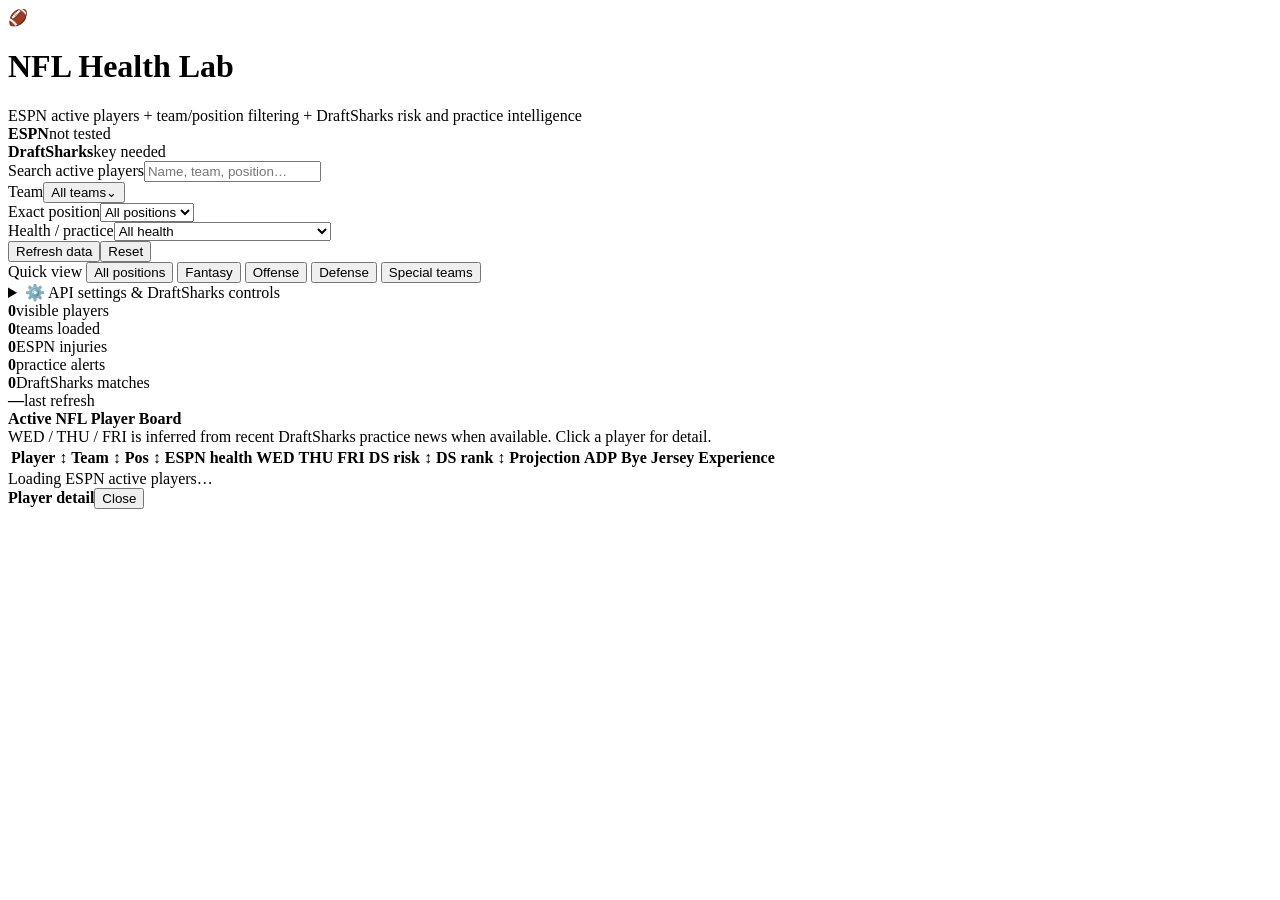
==== draftsharks.html @ 8f97e527 "Add NFL DraftSharks health dashboard" ====
<!doctype html>
<html lang="en">
<head>
  <meta charset="utf-8" />
  <meta name="viewport" content="width=device-width,initial-scale=1" />
  <meta name="theme-color" content="#09111f" />
  <title>NFL Health Lab — ESPN + DraftSharks</title>
  <link rel="stylesheet" href="./draftsharks.css" />
</head>
<body>
<div class="app">
  <div class="topbar">
    <div class="brand"><div class="brandmark">🏈</div><div><h1>NFL Health Lab</h1><div class="sub">ESPN active players + team/position filtering + DraftSharks risk and practice intelligence</div></div></div>
    <div class="healthbar">
      <div class="health"><span id="espnDot" class="dot"></span><b>ESPN</b><span id="espnHealth" class="muted">not tested</span></div>
      <div class="health"><span id="dsDot" class="dot"></span><b>DraftSharks</b><span id="dsHealth" class="muted">key needed</span></div>
    </div>
  </div>

  <div class="toolbar">
    <div class="field search"><label>Search active players</label><input id="search" placeholder="Name, team, position…" autocomplete="off" /></div>
    <div class="field team-picker" id="teamPicker"><label>Team</label><button id="teamButton" class="team-button" type="button"><span class="team-button-main"><span id="teamButtonLogo"></span><span id="teamButtonText">All teams</span></span><span>⌄</span></button><div id="teamMenu" class="team-menu"></div></div>
    <div class="field"><label>Exact position</label><select id="posFilter"><option value="">All positions</option></select></div>
    <div class="field"><label>Health / practice</label><select id="healthFilter"><option value="">All health</option><option value="injured">ESPN injury listed</option><option value="healthy">No ESPN injury</option><option value="practice">Any WED/THU/FRI practice note</option><option value="dnp">Any DNP</option><option value="limited">Any limited practice</option><option value="highrisk">DraftSharks risk ≥ 50%</option></select></div>
    <div class="actions"><button id="refreshBtn" class="btn primary">Refresh data</button><button id="resetBtn" class="btn ghost">Reset</button></div>
  </div>

  <div class="quickbar" id="quickbar">
    <span class="quicklabel">Quick view</span>
    <button class="chip on" data-group="all">All positions</button>
    <button class="chip fantasy" data-group="fantasy">Fantasy</button>
    <button class="chip" data-group="offense">Offense</button>
    <button class="chip defense" data-group="defense">Defense</button>
    <button class="chip st" data-group="st">Special teams</button>
  </div>

  <details class="settings">
    <summary>⚙️ API settings & DraftSharks controls</summary>
    <div class="settings-grid">
      <div class="field"><label>Parse API key</label><input id="dsKey" type="password" placeholder="X-API-Key" autocomplete="off" /><div class="hint warn">For private/local use only. Browser SPAs expose keys; use a serverless proxy before public deployment with a real key.</div></div>
      <div class="field"><label>DraftSharks scoring</label><select id="scoring"><option value="half-ppr">Half-PPR</option><option value="ppr">PPR</option><option value="non-ppr">Non-PPR</option></select><div class="hint">Rankings are loaded with one all-position call instead of four position calls.</div></div>
      <div class="field"><label>League format</label><select id="leagueType"><option value="standard">Standard</option><option value="superflex">Superflex</option></select><div class="hint">DraftSharks rankings/risk are fantasy-only; ESPN remains the source for the full player board.</div></div>
      <div class="actions" style="align-self:end;display:flex;gap:8px"><button id="loadDSBtn" class="btn">Load DraftSharks</button><button id="testBtn" class="btn ghost">Test APIs</button></div>
    </div>
  </details>

  <div class="summary">
    <div class="stat"><b id="countPlayers">0</b><span>visible players</span></div>
    <div class="stat"><b id="countTeams">0</b><span>teams loaded</span></div>
    <div class="stat"><b id="countInjured">0</b><span>ESPN injuries</span></div>
    <div class="stat"><b id="countPractice">0</b><span>practice alerts</span></div>
    <div class="stat"><b id="countDS">0</b><span>DraftSharks matches</span></div>
    <div class="stat"><b id="lastUpdated">—</b><span>last refresh</span></div>
  </div>

  <div class="content">
    <div class="table-head"><div><strong>Active NFL Player Board</strong> <span id="loadState" class="small"></span></div><div class="small">WED / THU / FRI is inferred from recent DraftSharks practice news when available. Click a player for detail.</div></div>
    <div class="table-wrap"><table>
      <thead><tr>
        <th class="sort" data-sort="name">Player ↕</th><th class="sort" data-sort="teamAbbr">Team ↕</th><th class="sort" data-sort="position">Pos ↕</th><th>ESPN health</th><th>WED</th><th>THU</th><th>FRI</th><th class="sort" data-sort="risk">DS risk ↕</th><th class="sort" data-sort="rank">DS rank ↕</th><th>Projection</th><th>ADP</th><th>Bye</th><th>Jersey</th><th>Experience</th>
      </tr></thead><tbody id="rows"></tbody>
    </table><div id="empty" class="empty">Loading ESPN active players…</div></div>
  </div>
</div>

<div id="drawerBackdrop" class="drawer-backdrop"><aside class="drawer"><div class="drawer-top"><strong>Player detail</strong><button id="closeDrawer" class="btn ghost">Close</button></div><div id="drawerBody" class="drawer-body"></div></aside></div>
<div id="toast" class="toast"></div>

<script src="./draftsharks.js"></script>
</body>
</html>
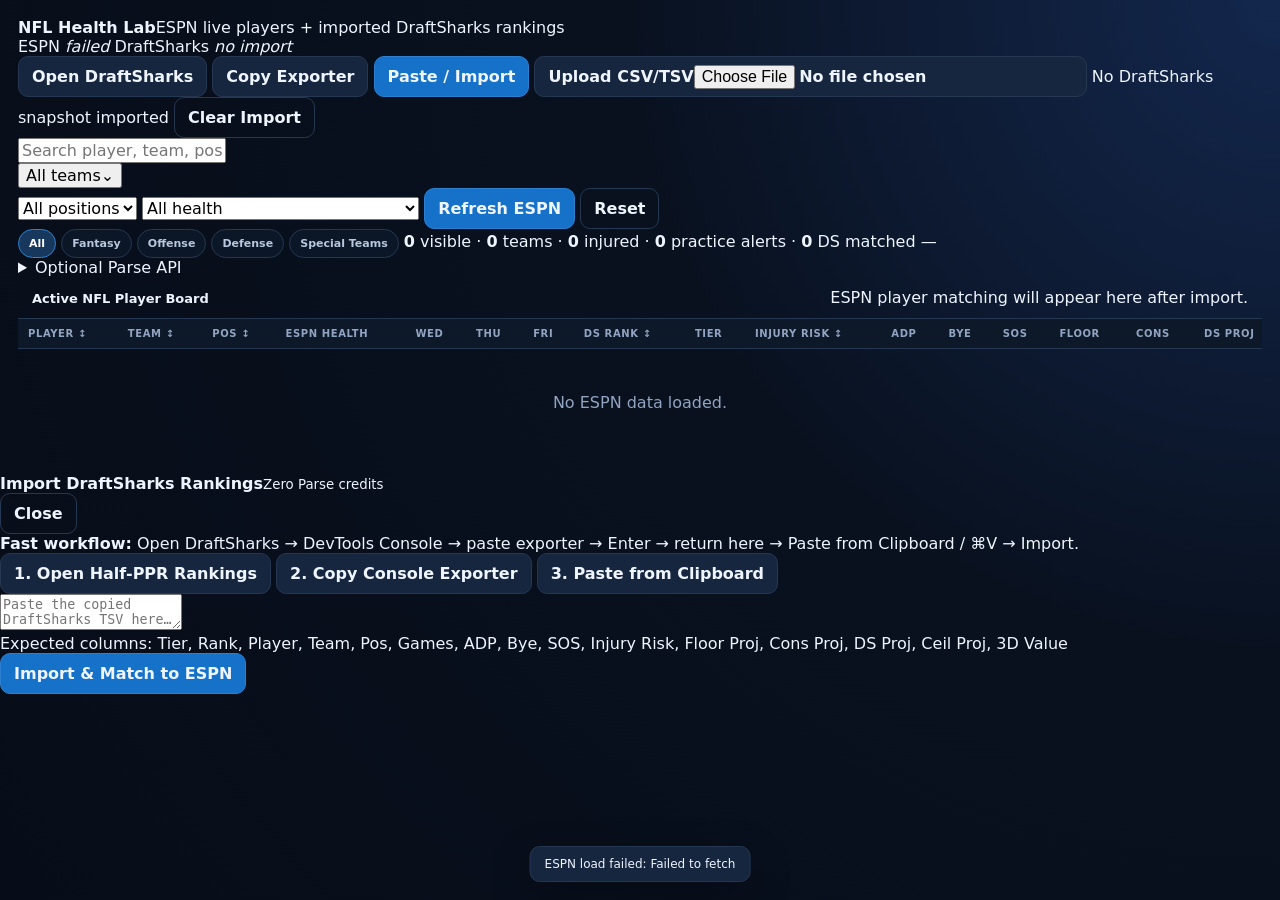
==== commit afe75fb1: "Make DraftSharks dashboard data-first with static import workflow" ====
--- a/draftsharks.html
+++ b/draftsharks.html
@@ -9,63 +9,114 @@
 </head>
 <body>
 <div class="app">
-  <div class="topbar">
-    <div class="brand"><div class="brandmark">🏈</div><div><h1>NFL Health Lab</h1><div class="sub">ESPN active players + team/position filtering + DraftSharks risk and practice intelligence</div></div></div>
-    <div class="healthbar">
-      <div class="health"><span id="espnDot" class="dot"></span><b>ESPN</b><span id="espnHealth" class="muted">not tested</span></div>
-      <div class="health"><span id="dsDot" class="dot"></span><b>DraftSharks</b><span id="dsHealth" class="muted">key needed</span></div>
+  <header class="compact-head">
+    <div class="brandline">
+      <div><b>NFL Health Lab</b><span>ESPN live players + imported DraftSharks rankings</span></div>
+      <div class="source-pills">
+        <span class="source-pill"><i id="espnDot" class="dot"></i> ESPN <em id="espnHealth">loading</em></span>
+        <span class="source-pill"><i id="dsDot" class="dot"></i> DraftSharks <em id="dsHealth">no import</em></span>
+      </div>
     </div>
-  </div>
 
-  <div class="toolbar">
-    <div class="field search"><label>Search active players</label><input id="search" placeholder="Name, team, position…" autocomplete="off" /></div>
-    <div class="field team-picker" id="teamPicker"><label>Team</label><button id="teamButton" class="team-button" type="button"><span class="team-button-main"><span id="teamButtonLogo"></span><span id="teamButtonText">All teams</span></span><span>⌄</span></button><div id="teamMenu" class="team-menu"></div></div>
-    <div class="field"><label>Exact position</label><select id="posFilter"><option value="">All positions</option></select></div>
-    <div class="field"><label>Health / practice</label><select id="healthFilter"><option value="">All health</option><option value="injured">ESPN injury listed</option><option value="healthy">No ESPN injury</option><option value="practice">Any WED/THU/FRI practice note</option><option value="dnp">Any DNP</option><option value="limited">Any limited practice</option><option value="highrisk">DraftSharks risk ≥ 50%</option></select></div>
-    <div class="actions"><button id="refreshBtn" class="btn primary">Refresh data</button><button id="resetBtn" class="btn ghost">Reset</button></div>
-  </div>
+    <div class="action-strip">
+      <button id="openDSBtn" class="btn ds">Open DraftSharks</button>
+      <button id="copyExporterBtn" class="btn">Copy Exporter</button>
+      <button id="pasteImportBtn" class="btn primary">Paste / Import</button>
+      <label class="btn file-btn">Upload CSV/TSV<input id="importFile" type="file" accept=".csv,.tsv,.txt,text/csv,text/tab-separated-values,text/plain"></label>
+      <span id="importStatus" class="import-status">No DraftSharks snapshot imported</span>
+      <button id="clearImportBtn" class="btn ghost mini-action">Clear Import</button>
+    </div>
 
-  <div class="quickbar" id="quickbar">
-    <span class="quicklabel">Quick view</span>
-    <button class="chip on" data-group="all">All positions</button>
-    <button class="chip fantasy" data-group="fantasy">Fantasy</button>
-    <button class="chip" data-group="offense">Offense</button>
-    <button class="chip defense" data-group="defense">Defense</button>
-    <button class="chip st" data-group="st">Special teams</button>
-  </div>
+    <div class="filters">
+      <input id="search" class="search" placeholder="Search player, team, position…" autocomplete="off">
+      <div class="team-picker" id="teamPicker">
+        <button id="teamButton" class="selectlike" type="button"><span class="team-main"><span id="teamButtonLogo"></span><span id="teamButtonText">All teams</span></span><span>⌄</span></button>
+        <div id="teamMenu" class="team-menu"></div>
+      </div>
+      <select id="posFilter"><option value="">All positions</option></select>
+      <select id="healthFilter">
+        <option value="">All health</option>
+        <option value="injured">ESPN injury listed</option>
+        <option value="healthy">No ESPN injury</option>
+        <option value="practice">Any WED/THU/FRI practice note</option>
+        <option value="dnp">Any DNP</option>
+        <option value="limited">Any limited practice</option>
+        <option value="highrisk">DS risk ≥ 50%</option>
+      </select>
+      <button id="refreshBtn" class="btn primary">Refresh ESPN</button>
+      <button id="resetBtn" class="btn ghost">Reset</button>
+    </div>
 
-  <details class="settings">
-    <summary>⚙️ API settings & DraftSharks controls</summary>
-    <div class="settings-grid">
-      <div class="field"><label>Parse API key</label><input id="dsKey" type="password" placeholder="X-API-Key" autocomplete="off" /><div class="hint warn">For private/local use only. Browser SPAs expose keys; use a serverless proxy before public deployment with a real key.</div></div>
-      <div class="field"><label>DraftSharks scoring</label><select id="scoring"><option value="half-ppr">Half-PPR</option><option value="ppr">PPR</option><option value="non-ppr">Non-PPR</option></select><div class="hint">Rankings are loaded with one all-position call instead of four position calls.</div></div>
-      <div class="field"><label>League format</label><select id="leagueType"><option value="standard">Standard</option><option value="superflex">Superflex</option></select><div class="hint">DraftSharks rankings/risk are fantasy-only; ESPN remains the source for the full player board.</div></div>
-      <div class="actions" style="align-self:end;display:flex;gap:8px"><button id="loadDSBtn" class="btn">Load DraftSharks</button><button id="testBtn" class="btn ghost">Test APIs</button></div>
+    <div class="quickline" id="quickbar">
+      <button class="chip on" data-group="all">All</button>
+      <button class="chip fantasy" data-group="fantasy">Fantasy</button>
+      <button class="chip" data-group="offense">Offense</button>
+      <button class="chip defense" data-group="defense">Defense</button>
+      <button class="chip st" data-group="st">Special Teams</button>
+      <span class="mini-stats"><b id="countPlayers">0</b> visible · <b id="countTeams">0</b> teams · <b id="countInjured">0</b> injured · <b id="countPractice">0</b> practice alerts · <b id="countDS">0</b> DS matched</span>
+      <span id="lastUpdated" class="last-updated">—</span>
+      <details class="advanced">
+        <summary>Optional Parse API</summary>
+        <div class="advanced-pop">
+          <input id="dsKey" type="password" placeholder="Parse X-API-Key">
+          <select id="scoring"><option value="half-ppr">Half-PPR</option><option value="ppr">PPR</option><option value="non-ppr">Non-PPR</option></select>
+          <select id="leagueType"><option value="standard">Standard</option><option value="superflex">Superflex</option></select>
+          <button id="loadDSBtn" class="btn">Live DS API</button>
+          <button id="testBtn" class="btn ghost">Test</button>
+          <small>Optional only. Static import uses zero Parse credits.</small>
+        </div>
+      </details>
     </div>
-  </details>
+  </header>
 
-  <div class="summary">
-    <div class="stat"><b id="countPlayers">0</b><span>visible players</span></div>
-    <div class="stat"><b id="countTeams">0</b><span>teams loaded</span></div>
-    <div class="stat"><b id="countInjured">0</b><span>ESPN injuries</span></div>
-    <div class="stat"><b id="countPractice">0</b><span>practice alerts</span></div>
-    <div class="stat"><b id="countDS">0</b><span>DraftSharks matches</span></div>
-    <div class="stat"><b id="lastUpdated">—</b><span>last refresh</span></div>
-  </div>
+  <main class="data-panel">
+    <div class="table-head">
+      <div><strong>Active NFL Player Board</strong> <span id="loadState"></span></div>
+      <div id="matchStatus" class="match-status">ESPN player matching will appear here after import.</div>
+    </div>
+    <div class="table-wrap">
+      <table>
+        <thead><tr>
+          <th class="sort" data-sort="name">Player ↕</th>
+          <th class="sort" data-sort="teamAbbr">Team ↕</th>
+          <th class="sort" data-sort="position">Pos ↕</th>
+          <th>ESPN Health</th>
+          <th>WED</th><th>THU</th><th>FRI</th>
+          <th class="sort" data-sort="rank">DS Rank ↕</th>
+          <th>Tier</th>
+          <th class="sort" data-sort="risk">Injury Risk ↕</th>
+          <th>ADP</th><th>Bye</th><th>SOS</th>
+          <th>Floor</th><th>Cons</th><th>DS Proj</th><th>Ceil</th><th>3D</th>
+          <th>Games</th>
+        </tr></thead>
+        <tbody id="rows"></tbody>
+      </table>
+      <div id="empty" class="empty">Loading ESPN active players…</div>
+    </div>
+  </main>
+</div>
 
-  <div class="content">
-    <div class="table-head"><div><strong>Active NFL Player Board</strong> <span id="loadState" class="small"></span></div><div class="small">WED / THU / FRI is inferred from recent DraftSharks practice news when available. Click a player for detail.</div></div>
-    <div class="table-wrap"><table>
-      <thead><tr>
-        <th class="sort" data-sort="name">Player ↕</th><th class="sort" data-sort="teamAbbr">Team ↕</th><th class="sort" data-sort="position">Pos ↕</th><th>ESPN health</th><th>WED</th><th>THU</th><th>FRI</th><th class="sort" data-sort="risk">DS risk ↕</th><th class="sort" data-sort="rank">DS rank ↕</th><th>Projection</th><th>ADP</th><th>Bye</th><th>Jersey</th><th>Experience</th>
-      </tr></thead><tbody id="rows"></tbody>
-    </table><div id="empty" class="empty">Loading ESPN active players…</div></div>
-  </div>
+<div id="importModal" class="modal-backdrop">
+  <section class="modal-card import-card">
+    <div class="modal-head"><div><b>Import DraftSharks Rankings</b><small>Zero Parse credits</small></div><button id="closeImportBtn" class="btn ghost">Close</button></div>
+    <div class="import-guide">
+      <b>Fast workflow:</b> Open DraftSharks → DevTools Console → paste exporter → Enter → return here → Paste from Clipboard / ⌘V → Import.
+    </div>
+    <div class="import-actions">
+      <button id="modalOpenDSBtn" class="btn ds">1. Open Half-PPR Rankings</button>
+      <button id="modalCopyExporterBtn" class="btn">2. Copy Console Exporter</button>
+      <button id="readClipboardBtn" class="btn">3. Paste from Clipboard</button>
+    </div>
+    <textarea id="importText" spellcheck="false" placeholder="Paste the copied DraftSharks TSV here…"></textarea>
+    <div class="modal-foot">
+      <span id="importPreview">Expected columns: Tier, Rank, Player, Team, Pos, Games, ADP, Bye, SOS, Injury Risk, Floor Proj, Cons Proj, DS Proj, Ceil Proj, 3D Value</span>
+      <button id="importTextBtn" class="btn primary">Import & Match to ESPN</button>
+    </div>
+  </section>
 </div>
 
 <div id="drawerBackdrop" class="drawer-backdrop"><aside class="drawer"><div class="drawer-top"><strong>Player detail</strong><button id="closeDrawer" class="btn ghost">Close</button></div><div id="drawerBody" class="drawer-body"></div></aside></div>
 <div id="toast" class="toast"></div>
-
 <script src="./draftsharks.js"></script>
 </body>
 </html>
--- a/draftsharks.css
+++ b/draftsharks.css
@@ -0,0 +1,10 @@
+:root{--bg:#09111f;--panel:#101b2d;--panel2:#14223a;--line:#263752;--text:#eef5ff;--muted:#91a4c1;--blue:#4aa3ff;--green:#34d399;--yellow:#fbbf24;--orange:#fb923c;--red:#fb7185;--purple:#a78bfa;--shadow:0 14px 40px rgba(0,0,0,.25)}
+*{box-sizing:border-box}html,body{margin:0;min-height:100%;background:#09111f;color:var(--text);font-family:Inter,ui-sans-serif,system-ui,-apple-system,BlinkMacSystemFont,"Segoe UI",sans-serif}body{background:radial-gradient(circle at top right,#13274d 0,#09111f 42%,#070d18 100%);min-height:100vh}button,input,select{font:inherit}button{cursor:pointer}.app{max-width:1700px;margin:0 auto;padding:18px}
+.topbar{display:flex;align-items:center;gap:14px;justify-content:space-between;margin-bottom:14px;flex-wrap:wrap}.brand{display:flex;align-items:center;gap:12px}.brandmark{width:44px;height:44px;border-radius:14px;background:linear-gradient(135deg,#38bdf8,#6366f1 55%,#a855f7);display:grid;place-items:center;font-size:22px;box-shadow:var(--shadow)}h1{font-size:22px;margin:0}.sub{color:var(--muted);font-size:12px;margin-top:2px}.healthbar{display:flex;gap:8px;flex-wrap:wrap}.health{display:flex;align-items:center;gap:7px;background:rgba(16,27,45,.86);border:1px solid var(--line);border-radius:999px;padding:8px 11px;font-size:12px}.dot{width:8px;height:8px;border-radius:50%;background:#64748b}.dot.ok{background:var(--green);box-shadow:0 0 0 4px rgba(52,211,153,.1)}.dot.bad{background:var(--red)}.dot.busy{background:var(--yellow)}
+.toolbar,.settings,.summary,.content,.quickbar{background:rgba(16,27,45,.9);border:1px solid var(--line);border-radius:16px;box-shadow:var(--shadow)}.toolbar{display:grid;grid-template-columns:minmax(280px,1.6fr) minmax(210px,.8fr) minmax(150px,.6fr) minmax(160px,.65fr) auto;gap:10px;padding:12px;margin-bottom:10px}.field{display:flex;flex-direction:column;gap:5px}.field label{font-size:10px;text-transform:uppercase;letter-spacing:.08em;color:var(--muted);font-weight:800}.field input,.field select{background:#0b1627;color:var(--text);border:1px solid var(--line);border-radius:10px;padding:10px 11px;outline:none;min-width:0}.field input:focus,.field select:focus{border-color:#4aa3ff;box-shadow:0 0 0 3px rgba(74,163,255,.12)}.btn{border:1px solid var(--line);background:#17263f;color:var(--text);border-radius:10px;padding:10px 13px;font-weight:800}.btn:hover{background:#1d3151}.btn.primary{border-color:#2d7fd0;background:#1672c8}.btn.primary:hover{background:#2081da}.btn.ghost{background:transparent}.toolbar .actions{display:flex;align-items:flex-end;gap:8px}.quickbar{display:flex;align-items:center;gap:8px;padding:9px 12px;margin-bottom:12px;flex-wrap:wrap}.quicklabel{font-size:10px;color:var(--muted);font-weight:900;text-transform:uppercase;letter-spacing:.08em;margin-right:3px}.chip{border:1px solid var(--line);background:#0b1627;color:#b8c7dd;padding:7px 10px;border-radius:999px;font-size:11px;font-weight:800}.chip:hover{border-color:#4f6788}.chip.on{background:#17385c;border-color:#2f82cf;color:#fff}.chip.fantasy.on{background:#4b2d70;border-color:#8b5cc8}.chip.defense.on{background:#4a2632;border-color:#9c4e65}.chip.st.on{background:#4c401c;border-color:#9c812f}
+.team-picker{position:relative}.team-button{width:100%;display:flex;align-items:center;justify-content:space-between;gap:10px;background:#0b1627;border:1px solid var(--line);border-radius:10px;color:var(--text);padding:8px 10px;min-height:42px}.team-button:hover{border-color:#4a6282}.team-button-main{display:flex;align-items:center;gap:8px;min-width:0}.team-button img,.team-option img{width:24px;height:24px;object-fit:contain;flex:0 0 auto}.team-button span{white-space:nowrap;overflow:hidden;text-overflow:ellipsis}.team-menu{display:none;position:absolute;z-index:15;top:calc(100% + 6px);left:0;right:0;max-height:360px;overflow:auto;background:#0a1424;border:1px solid var(--line);border-radius:12px;padding:6px;box-shadow:0 20px 50px rgba(0,0,0,.45)}.team-picker.open .team-menu{display:block}.team-option{width:100%;display:flex;align-items:center;gap:9px;text-align:left;border:0;background:transparent;color:var(--text);padding:8px;border-radius:9px}.team-option:hover,.team-option.on{background:#172842}.team-option small{color:var(--muted);margin-left:auto}
+.settings{margin-bottom:12px;overflow:hidden}.settings summary{cursor:pointer;padding:11px 14px;font-weight:800;font-size:13px}.settings-grid{display:grid;grid-template-columns:1fr 1fr 1fr auto;gap:10px;padding:0 14px 14px}.hint{font-size:11px;color:var(--muted);line-height:1.45}.warn{color:#fbbf24}.summary{display:grid;grid-template-columns:repeat(6,1fr);gap:1px;overflow:hidden;margin-bottom:12px;background:var(--line)}.stat{background:#101b2d;padding:12px 14px}.stat b{display:block;font-size:20px}.stat span{font-size:11px;color:var(--muted)}
+.content{overflow:hidden}.table-head{display:flex;justify-content:space-between;gap:10px;align-items:center;padding:11px 14px;border-bottom:1px solid var(--line);flex-wrap:wrap}.table-head strong{font-size:13px}.small{font-size:11px;color:var(--muted)}.table-wrap{overflow:auto;max-height:calc(100vh - 390px)}table{width:100%;border-collapse:separate;border-spacing:0;min-width:1450px}thead th{position:sticky;top:0;z-index:3;background:#0d1829;color:#91a4c1;font-size:10px;text-transform:uppercase;letter-spacing:.06em;text-align:left;padding:9px 10px;border-bottom:1px solid var(--line)}tbody td{padding:8px 10px;border-bottom:1px solid rgba(38,55,82,.6);font-size:12px;vertical-align:middle}tbody tr:hover{background:rgba(74,163,255,.055)}.player{display:flex;gap:10px;align-items:center;min-width:220px}.headshot{width:42px;height:42px;border-radius:10px;object-fit:cover;background:#1b2940;border:1px solid var(--line)}.pname{font-weight:900}.meta{font-size:10px;color:var(--muted);margin-top:2px}.teamcell{display:flex;gap:7px;align-items:center}.logo{width:25px;height:25px;object-fit:contain}.badge{display:inline-flex;align-items:center;border:1px solid var(--line);border-radius:999px;padding:4px 7px;font-size:10px;font-weight:900;white-space:nowrap}.badge.green{color:#86efac;border-color:#225a43;background:rgba(34,197,94,.07)}.badge.yellow{color:#fde68a;border-color:#735815;background:rgba(245,158,11,.07)}.badge.orange{color:#fdba74;border-color:#7c4219;background:rgba(249,115,22,.08)}.badge.red{color:#fda4af;border-color:#7f1d34;background:rgba(244,63,94,.08)}.badge.blue{color:#93c5fd;border-color:#234f80;background:rgba(59,130,246,.08)}.badge.purple{color:#c4b5fd;border-color:#503b7d;background:rgba(139,92,246,.08)}.badge.gray{color:#cbd5e1;border-color:#3a475b;background:rgba(148,163,184,.07)}.muted{color:var(--muted)}.sort{cursor:pointer;user-select:none}.sort:hover{color:#dbeafe}.clickable{cursor:pointer}.riskbar{width:75px;height:6px;border-radius:99px;background:#1a2940;overflow:hidden;margin-top:4px}.riskfill{height:100%;border-radius:inherit;background:linear-gradient(90deg,#34d399,#fbbf24 55%,#fb7185)}
+.practice{display:inline-flex;min-width:42px;justify-content:center;padding:4px 6px;border-radius:7px;font-size:9px;font-weight:950;letter-spacing:.04em;border:1px solid #334155}.practice.full{color:#86efac;border-color:#225a43;background:#123326}.practice.limited{color:#fde68a;border-color:#735815;background:#382d0c}.practice.dnp{color:#fda4af;border-color:#7f1d34;background:#3a1520}.practice.other{color:#bfdbfe;border-color:#315780;background:#12273e}.practice.none{color:#64748b;background:#0b1627}.practice-grid{display:grid;grid-template-columns:repeat(3,1fr);gap:7px}.practice-day{background:#0b1627;border:1px solid var(--line);border-radius:10px;padding:9px;text-align:center}.practice-day small{display:block;color:var(--muted);font-size:9px;font-weight:900;margin-bottom:5px}.source-note{margin-top:8px;color:var(--muted);font-size:10px;line-height:1.45}
+.drawer-backdrop{position:fixed;inset:0;background:rgba(2,6,23,.68);display:none;z-index:20}.drawer-backdrop.open{display:block}.drawer{position:absolute;right:0;top:0;height:100%;width:min(720px,95vw);background:#0b1424;border-left:1px solid var(--line);box-shadow:-20px 0 60px rgba(0,0,0,.35);overflow:auto}.drawer-top{position:sticky;top:0;background:rgba(11,20,36,.96);backdrop-filter:blur(12px);display:flex;justify-content:space-between;align-items:center;padding:14px;border-bottom:1px solid var(--line);z-index:2}.drawer-body{padding:16px}.hero{display:flex;gap:15px;align-items:center;margin-bottom:16px}.hero .headshot{width:88px;height:88px}.hero h2{margin:0 0 4px;font-size:24px}.cards{display:grid;grid-template-columns:repeat(2,1fr);gap:10px;margin-bottom:14px}.card{background:#111e33;border:1px solid var(--line);border-radius:13px;padding:12px}.card h3{font-size:11px;text-transform:uppercase;letter-spacing:.07em;color:var(--muted);margin:0 0 9px}.kv{display:grid;grid-template-columns:1fr auto;gap:7px;font-size:12px}.kv div:nth-child(odd){color:var(--muted)}.stat-grid{display:grid;grid-template-columns:repeat(3,1fr);gap:8px}.mini{background:#0c1729;border:1px solid var(--line);border-radius:10px;padding:10px}.mini b{display:block;font-size:16px}.mini span{font-size:9px;color:var(--muted);text-transform:uppercase}.raw{white-space:pre-wrap;word-break:break-word;background:#07101e;border:1px solid var(--line);border-radius:10px;padding:10px;font:11px/1.45 ui-monospace,SFMono-Regular,Menlo,monospace;max-height:220px;overflow:auto;color:#b9c7db}.empty{padding:44px;text-align:center;color:var(--muted)}.spinner{display:inline-block;width:14px;height:14px;border:2px solid #36506f;border-top-color:#8ecbff;border-radius:50%;animation:spin .75s linear infinite}@keyframes spin{to{transform:rotate(360deg)}}.toast{position:fixed;bottom:18px;left:50%;transform:translateX(-50%) translateY(30px);opacity:0;transition:.2s;z-index:50;background:#17263f;border:1px solid var(--line);padding:10px 14px;border-radius:10px;font-size:12px;box-shadow:var(--shadow);max-width:min(760px,92vw)}.toast.show{opacity:1;transform:translateX(-50%) translateY(0)}
+@media(max-width:1150px){.toolbar{grid-template-columns:1fr 1fr 1fr}.settings-grid{grid-template-columns:1fr 1fr}.summary{grid-template-columns:repeat(3,1fr)}}@media(max-width:680px){.app{padding:10px}.toolbar{grid-template-columns:1fr 1fr}.toolbar .search{grid-column:1/-1}.toolbar .actions{grid-column:1/-1}.settings-grid{grid-template-columns:1fr}.summary{grid-template-columns:1fr 1fr}.cards{grid-template-columns:1fr}.stat-grid{grid-template-columns:1fr 1fr}.table-wrap{max-height:calc(100vh - 500px)}}
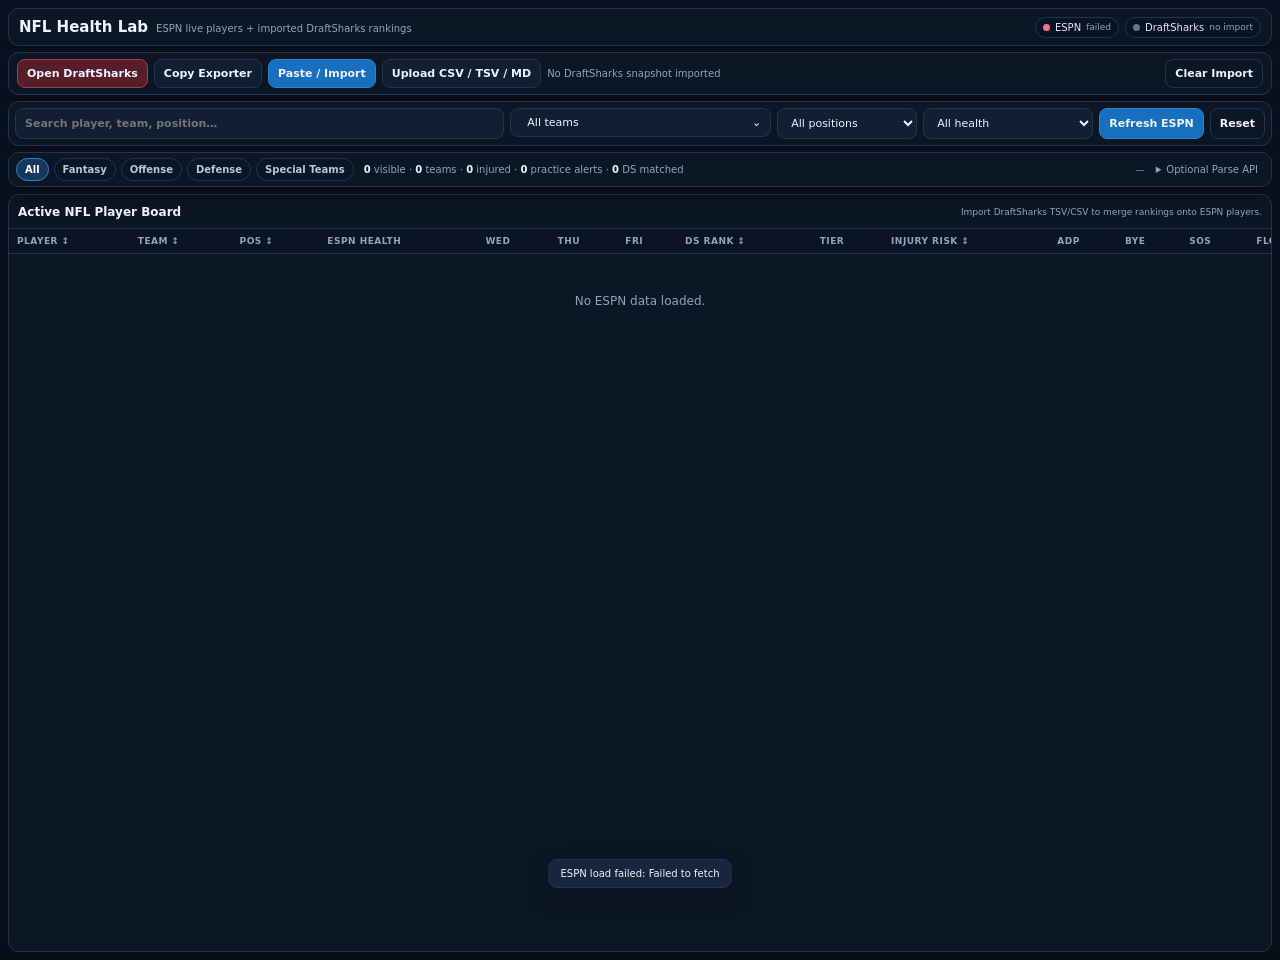
==== commit bad594b8: "Support CSV TSV and Markdown DraftSharks imports" ====
--- a/draftsharks.html
+++ b/draftsharks.html
@@ -22,7 +22,7 @@
       <button id="openDSBtn" class="btn ds">Open DraftSharks</button>
       <button id="copyExporterBtn" class="btn">Copy Exporter</button>
       <button id="pasteImportBtn" class="btn primary">Paste / Import</button>
-      <label class="btn file-btn">Upload CSV/TSV<input id="importFile" type="file" accept=".csv,.tsv,.txt,text/csv,text/tab-separated-values,text/plain"></label>
+      <label class="btn file-btn">Upload CSV / TSV / MD<input id="importFile" type="file" accept=".csv,.tsv,.txt,.md,text/csv,text/tab-separated-values,text/plain,text/markdown"></label>
       <span id="importStatus" class="import-status">No DraftSharks snapshot imported</span>
       <button id="clearImportBtn" class="btn ghost mini-action">Clear Import</button>
     </div>
@@ -98,18 +98,18 @@
 
 <div id="importModal" class="modal-backdrop">
   <section class="modal-card import-card">
-    <div class="modal-head"><div><b>Import DraftSharks Rankings</b><small>Zero Parse credits</small></div><button id="closeImportBtn" class="btn ghost">Close</button></div>
+    <div class="modal-head"><div><b>Import DraftSharks Rankings</b><small>CSV, TSV, pasted spreadsheet, or Markdown table · zero Parse credits</small></div><button id="closeImportBtn" class="btn ghost">Close</button></div>
     <div class="import-guide">
-      <b>Fast workflow:</b> Open DraftSharks → DevTools Console → paste exporter → Enter → return here → Paste from Clipboard / ⌘V → Import.
+      <b>Paste anything:</b> CSV, tab-separated output, copied Google Sheets/Excel cells, or the Markdown table format from DraftSharks. The importer normalizes team abbreviations, strips position ranks such as RB1 → RB, and matches abbreviated DraftSharks names to ESPN.
     </div>
     <div class="import-actions">
-      <button id="modalOpenDSBtn" class="btn ds">1. Open Half-PPR Rankings</button>
-      <button id="modalCopyExporterBtn" class="btn">2. Copy Console Exporter</button>
-      <button id="readClipboardBtn" class="btn">3. Paste from Clipboard</button>
+      <button id="modalOpenDSBtn" class="btn ds">Open Half-PPR Rankings</button>
+      <button id="modalCopyExporterBtn" class="btn">Copy Console Exporter</button>
+      <button id="readClipboardBtn" class="btn">Paste from Clipboard</button>
     </div>
-    <textarea id="importText" spellcheck="false" placeholder="Paste the copied DraftSharks TSV here…"></textarea>
+    <textarea id="importText" spellcheck="false" placeholder="Paste DraftSharks CSV, TSV, spreadsheet rows, or Markdown table here…"></textarea>
     <div class="modal-foot">
-      <span id="importPreview">Expected columns: Tier, Rank, Player, Team, Pos, Games, ADP, Bye, SOS, Injury Risk, Floor Proj, Cons Proj, DS Proj, Ceil Proj, 3D Value</span>
+      <span id="importPreview">Expected fields: Tier, Rank, Player, Team, Pos, Games, ADP, Bye, SOS, Injury Risk, Floor Proj, Cons Proj, DS Proj, Ceil Proj, 3D Value</span>
       <button id="importTextBtn" class="btn primary">Import & Match to ESPN</button>
     </div>
   </section>
@@ -118,5 +118,6 @@
 <div id="drawerBackdrop" class="drawer-backdrop"><aside class="drawer"><div class="drawer-top"><strong>Player detail</strong><button id="closeDrawer" class="btn ghost">Close</button></div><div id="drawerBody" class="drawer-body"></div></aside></div>
 <div id="toast" class="toast"></div>
 <script src="./draftsharks.js"></script>
+<script src="./draftsharks-import.js"></script>
 </body>
 </html>
--- a/draftsharks.css
+++ b/draftsharks.css
@@ -1,10 +1,8 @@
-:root{--bg:#09111f;--panel:#101b2d;--panel2:#14223a;--line:#263752;--text:#eef5ff;--muted:#91a4c1;--blue:#4aa3ff;--green:#34d399;--yellow:#fbbf24;--orange:#fb923c;--red:#fb7185;--purple:#a78bfa;--shadow:0 14px 40px rgba(0,0,0,.25)}
-*{box-sizing:border-box}html,body{margin:0;min-height:100%;background:#09111f;color:var(--text);font-family:Inter,ui-sans-serif,system-ui,-apple-system,BlinkMacSystemFont,"Segoe UI",sans-serif}body{background:radial-gradient(circle at top right,#13274d 0,#09111f 42%,#070d18 100%);min-height:100vh}button,input,select{font:inherit}button{cursor:pointer}.app{max-width:1700px;margin:0 auto;padding:18px}
-.topbar{display:flex;align-items:center;gap:14px;justify-content:space-between;margin-bottom:14px;flex-wrap:wrap}.brand{display:flex;align-items:center;gap:12px}.brandmark{width:44px;height:44px;border-radius:14px;background:linear-gradient(135deg,#38bdf8,#6366f1 55%,#a855f7);display:grid;place-items:center;font-size:22px;box-shadow:var(--shadow)}h1{font-size:22px;margin:0}.sub{color:var(--muted);font-size:12px;margin-top:2px}.healthbar{display:flex;gap:8px;flex-wrap:wrap}.health{display:flex;align-items:center;gap:7px;background:rgba(16,27,45,.86);border:1px solid var(--line);border-radius:999px;padding:8px 11px;font-size:12px}.dot{width:8px;height:8px;border-radius:50%;background:#64748b}.dot.ok{background:var(--green);box-shadow:0 0 0 4px rgba(52,211,153,.1)}.dot.bad{background:var(--red)}.dot.busy{background:var(--yellow)}
-.toolbar,.settings,.summary,.content,.quickbar{background:rgba(16,27,45,.9);border:1px solid var(--line);border-radius:16px;box-shadow:var(--shadow)}.toolbar{display:grid;grid-template-columns:minmax(280px,1.6fr) minmax(210px,.8fr) minmax(150px,.6fr) minmax(160px,.65fr) auto;gap:10px;padding:12px;margin-bottom:10px}.field{display:flex;flex-direction:column;gap:5px}.field label{font-size:10px;text-transform:uppercase;letter-spacing:.08em;color:var(--muted);font-weight:800}.field input,.field select{background:#0b1627;color:var(--text);border:1px solid var(--line);border-radius:10px;padding:10px 11px;outline:none;min-width:0}.field input:focus,.field select:focus{border-color:#4aa3ff;box-shadow:0 0 0 3px rgba(74,163,255,.12)}.btn{border:1px solid var(--line);background:#17263f;color:var(--text);border-radius:10px;padding:10px 13px;font-weight:800}.btn:hover{background:#1d3151}.btn.primary{border-color:#2d7fd0;background:#1672c8}.btn.primary:hover{background:#2081da}.btn.ghost{background:transparent}.toolbar .actions{display:flex;align-items:flex-end;gap:8px}.quickbar{display:flex;align-items:center;gap:8px;padding:9px 12px;margin-bottom:12px;flex-wrap:wrap}.quicklabel{font-size:10px;color:var(--muted);font-weight:900;text-transform:uppercase;letter-spacing:.08em;margin-right:3px}.chip{border:1px solid var(--line);background:#0b1627;color:#b8c7dd;padding:7px 10px;border-radius:999px;font-size:11px;font-weight:800}.chip:hover{border-color:#4f6788}.chip.on{background:#17385c;border-color:#2f82cf;color:#fff}.chip.fantasy.on{background:#4b2d70;border-color:#8b5cc8}.chip.defense.on{background:#4a2632;border-color:#9c4e65}.chip.st.on{background:#4c401c;border-color:#9c812f}
-.team-picker{position:relative}.team-button{width:100%;display:flex;align-items:center;justify-content:space-between;gap:10px;background:#0b1627;border:1px solid var(--line);border-radius:10px;color:var(--text);padding:8px 10px;min-height:42px}.team-button:hover{border-color:#4a6282}.team-button-main{display:flex;align-items:center;gap:8px;min-width:0}.team-button img,.team-option img{width:24px;height:24px;object-fit:contain;flex:0 0 auto}.team-button span{white-space:nowrap;overflow:hidden;text-overflow:ellipsis}.team-menu{display:none;position:absolute;z-index:15;top:calc(100% + 6px);left:0;right:0;max-height:360px;overflow:auto;background:#0a1424;border:1px solid var(--line);border-radius:12px;padding:6px;box-shadow:0 20px 50px rgba(0,0,0,.45)}.team-picker.open .team-menu{display:block}.team-option{width:100%;display:flex;align-items:center;gap:9px;text-align:left;border:0;background:transparent;color:var(--text);padding:8px;border-radius:9px}.team-option:hover,.team-option.on{background:#172842}.team-option small{color:var(--muted);margin-left:auto}
-.settings{margin-bottom:12px;overflow:hidden}.settings summary{cursor:pointer;padding:11px 14px;font-weight:800;font-size:13px}.settings-grid{display:grid;grid-template-columns:1fr 1fr 1fr auto;gap:10px;padding:0 14px 14px}.hint{font-size:11px;color:var(--muted);line-height:1.45}.warn{color:#fbbf24}.summary{display:grid;grid-template-columns:repeat(6,1fr);gap:1px;overflow:hidden;margin-bottom:12px;background:var(--line)}.stat{background:#101b2d;padding:12px 14px}.stat b{display:block;font-size:20px}.stat span{font-size:11px;color:var(--muted)}
-.content{overflow:hidden}.table-head{display:flex;justify-content:space-between;gap:10px;align-items:center;padding:11px 14px;border-bottom:1px solid var(--line);flex-wrap:wrap}.table-head strong{font-size:13px}.small{font-size:11px;color:var(--muted)}.table-wrap{overflow:auto;max-height:calc(100vh - 390px)}table{width:100%;border-collapse:separate;border-spacing:0;min-width:1450px}thead th{position:sticky;top:0;z-index:3;background:#0d1829;color:#91a4c1;font-size:10px;text-transform:uppercase;letter-spacing:.06em;text-align:left;padding:9px 10px;border-bottom:1px solid var(--line)}tbody td{padding:8px 10px;border-bottom:1px solid rgba(38,55,82,.6);font-size:12px;vertical-align:middle}tbody tr:hover{background:rgba(74,163,255,.055)}.player{display:flex;gap:10px;align-items:center;min-width:220px}.headshot{width:42px;height:42px;border-radius:10px;object-fit:cover;background:#1b2940;border:1px solid var(--line)}.pname{font-weight:900}.meta{font-size:10px;color:var(--muted);margin-top:2px}.teamcell{display:flex;gap:7px;align-items:center}.logo{width:25px;height:25px;object-fit:contain}.badge{display:inline-flex;align-items:center;border:1px solid var(--line);border-radius:999px;padding:4px 7px;font-size:10px;font-weight:900;white-space:nowrap}.badge.green{color:#86efac;border-color:#225a43;background:rgba(34,197,94,.07)}.badge.yellow{color:#fde68a;border-color:#735815;background:rgba(245,158,11,.07)}.badge.orange{color:#fdba74;border-color:#7c4219;background:rgba(249,115,22,.08)}.badge.red{color:#fda4af;border-color:#7f1d34;background:rgba(244,63,94,.08)}.badge.blue{color:#93c5fd;border-color:#234f80;background:rgba(59,130,246,.08)}.badge.purple{color:#c4b5fd;border-color:#503b7d;background:rgba(139,92,246,.08)}.badge.gray{color:#cbd5e1;border-color:#3a475b;background:rgba(148,163,184,.07)}.muted{color:var(--muted)}.sort{cursor:pointer;user-select:none}.sort:hover{color:#dbeafe}.clickable{cursor:pointer}.riskbar{width:75px;height:6px;border-radius:99px;background:#1a2940;overflow:hidden;margin-top:4px}.riskfill{height:100%;border-radius:inherit;background:linear-gradient(90deg,#34d399,#fbbf24 55%,#fb7185)}
-.practice{display:inline-flex;min-width:42px;justify-content:center;padding:4px 6px;border-radius:7px;font-size:9px;font-weight:950;letter-spacing:.04em;border:1px solid #334155}.practice.full{color:#86efac;border-color:#225a43;background:#123326}.practice.limited{color:#fde68a;border-color:#735815;background:#382d0c}.practice.dnp{color:#fda4af;border-color:#7f1d34;background:#3a1520}.practice.other{color:#bfdbfe;border-color:#315780;background:#12273e}.practice.none{color:#64748b;background:#0b1627}.practice-grid{display:grid;grid-template-columns:repeat(3,1fr);gap:7px}.practice-day{background:#0b1627;border:1px solid var(--line);border-radius:10px;padding:9px;text-align:center}.practice-day small{display:block;color:var(--muted);font-size:9px;font-weight:900;margin-bottom:5px}.source-note{margin-top:8px;color:var(--muted);font-size:10px;line-height:1.45}
-.drawer-backdrop{position:fixed;inset:0;background:rgba(2,6,23,.68);display:none;z-index:20}.drawer-backdrop.open{display:block}.drawer{position:absolute;right:0;top:0;height:100%;width:min(720px,95vw);background:#0b1424;border-left:1px solid var(--line);box-shadow:-20px 0 60px rgba(0,0,0,.35);overflow:auto}.drawer-top{position:sticky;top:0;background:rgba(11,20,36,.96);backdrop-filter:blur(12px);display:flex;justify-content:space-between;align-items:center;padding:14px;border-bottom:1px solid var(--line);z-index:2}.drawer-body{padding:16px}.hero{display:flex;gap:15px;align-items:center;margin-bottom:16px}.hero .headshot{width:88px;height:88px}.hero h2{margin:0 0 4px;font-size:24px}.cards{display:grid;grid-template-columns:repeat(2,1fr);gap:10px;margin-bottom:14px}.card{background:#111e33;border:1px solid var(--line);border-radius:13px;padding:12px}.card h3{font-size:11px;text-transform:uppercase;letter-spacing:.07em;color:var(--muted);margin:0 0 9px}.kv{display:grid;grid-template-columns:1fr auto;gap:7px;font-size:12px}.kv div:nth-child(odd){color:var(--muted)}.stat-grid{display:grid;grid-template-columns:repeat(3,1fr);gap:8px}.mini{background:#0c1729;border:1px solid var(--line);border-radius:10px;padding:10px}.mini b{display:block;font-size:16px}.mini span{font-size:9px;color:var(--muted);text-transform:uppercase}.raw{white-space:pre-wrap;word-break:break-word;background:#07101e;border:1px solid var(--line);border-radius:10px;padding:10px;font:11px/1.45 ui-monospace,SFMono-Regular,Menlo,monospace;max-height:220px;overflow:auto;color:#b9c7db}.empty{padding:44px;text-align:center;color:var(--muted)}.spinner{display:inline-block;width:14px;height:14px;border:2px solid #36506f;border-top-color:#8ecbff;border-radius:50%;animation:spin .75s linear infinite}@keyframes spin{to{transform:rotate(360deg)}}.toast{position:fixed;bottom:18px;left:50%;transform:translateX(-50%) translateY(30px);opacity:0;transition:.2s;z-index:50;background:#17263f;border:1px solid var(--line);padding:10px 14px;border-radius:10px;font-size:12px;box-shadow:var(--shadow);max-width:min(760px,92vw)}.toast.show{opacity:1;transform:translateX(-50%) translateY(0)}
-@media(max-width:1150px){.toolbar{grid-template-columns:1fr 1fr 1fr}.settings-grid{grid-template-columns:1fr 1fr}.summary{grid-template-columns:repeat(3,1fr)}}@media(max-width:680px){.app{padding:10px}.toolbar{grid-template-columns:1fr 1fr}.toolbar .search{grid-column:1/-1}.toolbar .actions{grid-column:1/-1}.settings-grid{grid-template-columns:1fr}.summary{grid-template-columns:1fr 1fr}.cards{grid-template-columns:1fr}.stat-grid{grid-template-columns:1fr 1fr}.table-wrap{max-height:calc(100vh - 500px)}}
+:root{--bg:#08101c;--panel:#0d1726;--panel2:#101d30;--line:#24344d;--text:#edf4ff;--muted:#91a3bd;--blue:#4aa3ff;--green:#34d399;--yellow:#fbbf24;--orange:#fb923c;--red:#fb7185;--purple:#a78bfa;--shadow:0 10px 28px rgba(0,0,0,.24)}
+*{box-sizing:border-box}html,body{margin:0;min-height:100%;background:var(--bg);color:var(--text);font-family:Inter,ui-sans-serif,system-ui,-apple-system,BlinkMacSystemFont,"Segoe UI",sans-serif}body{background:linear-gradient(180deg,#0a1322,#07101b)}button,input,select,textarea{font:inherit}.app{max-width:1800px;margin:0 auto;padding:8px}.compact-head{display:grid;gap:6px;margin-bottom:7px}.brandline,.action-strip,.filters,.quickline,.data-panel{background:rgba(13,23,38,.96);border:1px solid var(--line);box-shadow:var(--shadow)}.brandline{min-height:38px;border-radius:11px;padding:7px 10px;display:flex;align-items:center;justify-content:space-between;gap:10px}.brandline>div:first-child{display:flex;align-items:baseline;gap:8px;min-width:0}.brandline b{font-size:15px}.brandline span{font-size:10px;color:var(--muted)}.source-pills{display:flex;gap:6px;flex-wrap:wrap}.source-pill{display:inline-flex;align-items:center;gap:5px;border:1px solid var(--line);border-radius:999px;padding:4px 7px;background:#091322;color:#dce8f8!important}.source-pill em{font-style:normal;color:var(--muted);font-size:9px}.dot{width:7px;height:7px;border-radius:50%;background:#64748b}.dot.ok{background:var(--green)}.dot.bad{background:var(--red)}.dot.busy{background:var(--yellow)}
+.action-strip{display:flex;align-items:center;gap:6px;border-radius:11px;padding:6px 8px;flex-wrap:wrap}.btn,.selectlike,.filters input,.filters select,.advanced-pop input,.advanced-pop select{border:1px solid var(--line);background:#111f33;color:var(--text);border-radius:8px;padding:7px 9px;outline:none}.btn{font-weight:800;cursor:pointer;font-size:11px}.btn:hover{background:#182b46}.btn.primary{background:#176fbd;border-color:#2c84cf}.btn.ds{background:#571d29;border-color:#a83d50}.btn.ghost{background:transparent}.file-btn{position:relative;overflow:hidden}.file-btn input{position:absolute;inset:0;opacity:0;cursor:pointer}.mini-action{margin-left:auto}.import-status{font-size:10px;color:var(--muted);white-space:nowrap}.filters{display:grid;grid-template-columns:minmax(240px,1.5fr) minmax(190px,.8fr) 140px 170px auto auto;gap:6px;border-radius:11px;padding:6px}.filters input,.filters select{width:100%;min-width:0;font-size:11px}.search{font-weight:650}.team-picker{position:relative}.selectlike{width:100%;display:flex;justify-content:space-between;align-items:center;gap:8px;cursor:pointer;font-size:11px}.team-main{display:flex;align-items:center;gap:7px;min-width:0}.team-main img,.team-option img{width:20px;height:20px;object-fit:contain}.team-menu{display:none;position:absolute;z-index:25;top:calc(100% + 4px);left:0;right:0;max-height:360px;overflow:auto;background:#091322;border:1px solid var(--line);border-radius:9px;padding:4px;box-shadow:0 18px 45px rgba(0,0,0,.5)}.team-picker.open .team-menu{display:block}.team-option{width:100%;display:flex;align-items:center;gap:8px;border:0;background:transparent;color:var(--text);padding:6px 7px;border-radius:7px;text-align:left;cursor:pointer;font-size:11px}.team-option:hover,.team-option.on{background:#172a44}.team-option small{margin-left:auto;color:var(--muted)}
+.quickline{display:flex;align-items:center;gap:5px;border-radius:11px;padding:5px 7px;min-height:34px;flex-wrap:wrap}.chip{border:1px solid var(--line);background:#0a1525;color:#b8c7dd;padding:5px 8px;border-radius:999px;font-size:10px;font-weight:850;cursor:pointer}.chip.on{background:#17385c;border-color:#2f82cf;color:#fff}.chip.fantasy.on{background:#4b2d70;border-color:#8b5cc8}.chip.defense.on{background:#4a2632;border-color:#9c4e65}.chip.st.on{background:#4c401c;border-color:#9c812f}.mini-stats{font-size:10px;color:var(--muted);margin-left:5px}.mini-stats b{color:var(--text)}.last-updated{font-size:9px;color:var(--muted);margin-left:auto}.advanced{position:relative}.advanced summary{font-size:10px;color:var(--muted);cursor:pointer;padding:4px 6px}.advanced-pop{position:absolute;right:0;top:28px;z-index:30;width:min(650px,90vw);display:grid;grid-template-columns:1.4fr .8fr .8fr auto auto;gap:6px;background:#0b1627;border:1px solid var(--line);padding:8px;border-radius:10px;box-shadow:0 20px 50px rgba(0,0,0,.5)}.advanced-pop input,.advanced-pop select{font-size:10px}.advanced-pop small{grid-column:1/-1;color:var(--muted);font-size:9px}
+.data-panel{border-radius:11px;overflow:hidden}.table-head{min-height:34px;display:flex;align-items:center;justify-content:space-between;gap:8px;padding:6px 9px;border-bottom:1px solid var(--line);font-size:11px}.table-head strong{font-size:12px}.match-status,#loadState{color:var(--muted);font-size:9px}.table-wrap{overflow:auto;height:calc(100vh - 178px);min-height:430px}table{width:100%;border-collapse:separate;border-spacing:0;min-width:1740px}thead th{position:sticky;top:0;z-index:5;background:#0a1423;color:#91a4c1;font-size:9px;text-transform:uppercase;letter-spacing:.055em;text-align:left;padding:7px 8px;border-bottom:1px solid var(--line);white-space:nowrap}tbody td{padding:6px 8px;border-bottom:1px solid rgba(36,52,77,.55);font-size:11px;vertical-align:middle;white-space:nowrap}tbody tr:hover{background:rgba(74,163,255,.055)}.sort{cursor:pointer}.sort:hover{color:#fff}.clickable{cursor:pointer}.player{display:flex;align-items:center;gap:8px;min-width:205px}.headshot{width:34px;height:34px;border-radius:8px;object-fit:cover;background:#17253b;border:1px solid var(--line)}.pname{font-weight:900;font-size:11px}.meta{font-size:9px;color:var(--muted);margin-top:1px}.teamcell{display:flex;align-items:center;gap:6px}.logo{width:21px;height:21px;object-fit:contain}.badge{display:inline-flex;align-items:center;border:1px solid var(--line);border-radius:999px;padding:3px 6px;font-size:9px;font-weight:900}.badge.green{color:#86efac;border-color:#225a43}.badge.yellow{color:#fde68a;border-color:#735815}.badge.orange{color:#fdba74;border-color:#7c4219}.badge.red{color:#fda4af;border-color:#7f1d34}.badge.blue{color:#93c5fd;border-color:#234f80}.badge.purple{color:#c4b5fd;border-color:#503b7d}.badge.gray{color:#cbd5e1;border-color:#3a475b}.riskbar{width:58px;height:4px;border-radius:99px;background:#1a2940;overflow:hidden;margin-top:3px}.riskfill{height:100%;background:linear-gradient(90deg,#34d399,#fbbf24 55%,#fb7185)}.practice{display:inline-flex;min-width:34px;justify-content:center;padding:3px 5px;border-radius:6px;font-size:8px;font-weight:950;border:1px solid #334155}.practice.full{color:#86efac;border-color:#225a43}.practice.limited{color:#fde68a;border-color:#735815}.practice.dnp{color:#fda4af;border-color:#7f1d34}.practice.other{color:#bfdbfe;border-color:#315780}.practice.none{color:#64748b}.empty{padding:40px;text-align:center;color:var(--muted);font-size:12px}.spinner{display:inline-block;width:12px;height:12px;border:2px solid #36506f;border-top-color:#8ecbff;border-radius:50%;animation:spin .75s linear infinite}@keyframes spin{to{transform:rotate(360deg)}}
+.modal-backdrop,.drawer-backdrop{position:fixed;inset:0;background:rgba(2,6,23,.74);display:none;z-index:50}.modal-backdrop.open,.drawer-backdrop.open{display:block}.modal-card{position:absolute;left:50%;top:50%;transform:translate(-50%,-50%);width:min(920px,94vw);max-height:90vh;overflow:auto;background:#0b1627;border:1px solid var(--line);border-radius:14px;box-shadow:0 28px 80px rgba(0,0,0,.5)}.modal-head,.modal-foot{display:flex;align-items:center;justify-content:space-between;gap:10px;padding:10px 12px;border-bottom:1px solid var(--line)}.modal-head small{display:block;color:var(--green);font-size:9px;margin-top:2px}.modal-foot{border-top:1px solid var(--line);border-bottom:0}.modal-foot span{font-size:9px;color:var(--muted)}.import-guide{margin:10px 12px 0;padding:8px 10px;border:1px solid #2d4d6e;background:#0a1a2b;border-radius:8px;font-size:10px;color:#c6d6ea}.import-actions{display:flex;gap:6px;padding:8px 12px 0;flex-wrap:wrap}.import-card textarea{display:block;width:calc(100% - 24px);height:320px;margin:10px 12px;background:#07101d;color:#dce7f8;border:1px solid var(--line);border-radius:9px;padding:10px;font:10px/1.45 ui-monospace,SFMono-Regular,Menlo,monospace;resize:vertical}.drawer{position:absolute;right:0;top:0;height:100%;width:min(700px,95vw);background:#0b1424;border-left:1px solid var(--line);box-shadow:-20px 0 60px rgba(0,0,0,.35);overflow:auto}.drawer-top{position:sticky;top:0;z-index:2;background:#0b1424;display:flex;justify-content:space-between;align-items:center;padding:10px;border-bottom:1px solid var(--line)}.drawer-body{padding:12px}.hero{display:flex;gap:12px;align-items:center;margin-bottom:12px}.hero .headshot{width:72px;height:72px}.hero h2{margin:0 0 3px;font-size:20px}.cards{display:grid;grid-template-columns:repeat(2,1fr);gap:8px;margin-bottom:10px}.card{background:#111e33;border:1px solid var(--line);border-radius:10px;padding:10px}.card h3{font-size:10px;text-transform:uppercase;letter-spacing:.06em;color:var(--muted);margin:0 0 7px}.kv{display:grid;grid-template-columns:1fr auto;gap:6px;font-size:11px}.kv div:nth-child(odd){color:var(--muted)}.practice-grid{display:grid;grid-template-columns:repeat(3,1fr);gap:5px}.practice-day{text-align:center;border:1px solid var(--line);border-radius:8px;padding:7px;background:#091523}.practice-day small{display:block;color:var(--muted);font-size:8px;margin-bottom:4px}.source-note{font-size:9px;color:var(--muted);margin-top:6px}.raw{white-space:pre-wrap;word-break:break-word;background:#07101e;border:1px solid var(--line);border-radius:8px;padding:8px;font:10px/1.4 ui-monospace,SFMono-Regular,Menlo,monospace;max-height:220px;overflow:auto}.toast{position:fixed;bottom:12px;left:50%;transform:translateX(-50%) translateY(20px);opacity:0;transition:.18s;z-index:100;background:#17263f;border:1px solid var(--line);padding:8px 11px;border-radius:8px;font-size:10px;box-shadow:var(--shadow);max-width:min(760px,92vw)}.toast.show{opacity:1;transform:translateX(-50%) translateY(0)}
+@media(max-width:1050px){.filters{grid-template-columns:1fr 1fr 1fr}.filters .search{grid-column:1/-1}.table-wrap{height:calc(100vh - 240px)}.brandline{align-items:flex-start}.advanced-pop{grid-template-columns:1fr 1fr}}
+@media(max-width:650px){.app{padding:5px}.brandline>div:first-child span{display:none}.source-pills{width:100%}.brandline{flex-direction:column}.filters{grid-template-columns:1fr 1fr}.filters .search{grid-column:1/-1}.action-strip{gap:4px}.import-status{width:100%;order:10}.mini-action{margin-left:0}.quickline{gap:4px}.mini-stats{width:100%;margin-left:0}.last-updated{margin-left:0}.table-wrap{height:calc(100vh - 310px)}.cards{grid-template-columns:1fr}.advanced-pop{position:fixed;left:10px;right:10px;top:120px;width:auto;grid-template-columns:1fr}.modal-foot{align-items:flex-start;flex-direction:column}.import-card textarea{height:260px}}
